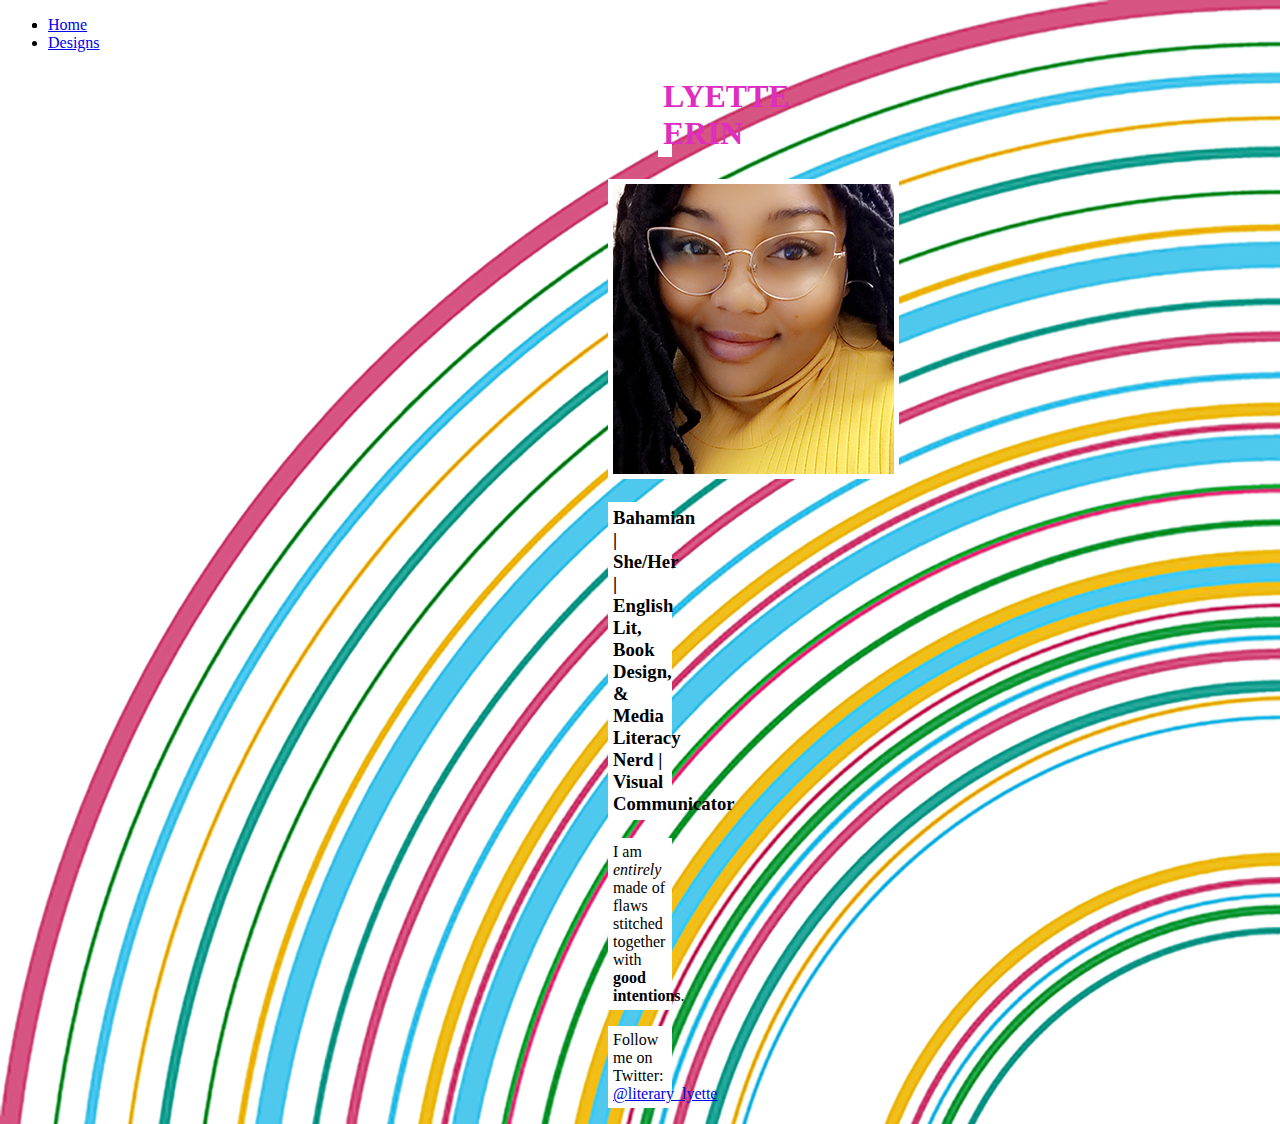
==== index.html @ ddc6c5cf "Update index.html" ====
<!DOCTYPE html>
<html>
<head>
	<link rel="stylesheet" href="style.css">
	<div class="navbar-fixed-top">
      <div class="container">
     
    <ul>
            <li style="float:left">
            <li> <a href="index.html">Home</a></li>
            <li> <a href="designs.html">Designs</a></li>
         </ul>
      </div>
</head>
<body>

	<h1>LYETTE ERIN</h1>
	<img src="yellow[thumbnail].jpg" alt="A beautiful brown skin woman smiling in a yellow turtleneck sweater.">
</div>
<h3>Bahamian | She/Her | English Lit, Book Design, & Media Literacy Nerd | Visual Communicator</h3>
<p>I am <i>entirely</i> made of flaws stitched together with <strong>good intentions</strong>.</p>
<p>Follow me on Twitter: <a href= "https://twitter.com/literary_lyette">@literary_lyette</a>
</body>
</html>
---- style.css ----
body{background-color:white;background-image:url("test_thumbnail.jpg")}
img{border:5px solid white;margin-left:600px; margin-right:600px}
h1{color:#DE2EBF;font-family:bodoni; background-color: white; border:5px solid white;margin-left:650px; margin-right:600px;}
h2{color:black;font-family:gill sans;background-color: white; border:5px solid white;margin-left:600px; margin-right:600px}
h3{color:black;font-family:gill sans; background-color: white; border:5px solid white;margin-left:600px; margin-right:600px}
p{color:black;font-family:gill sans;background-color: white; border:5px solid white;margin-left:600px; margin-right:600px}
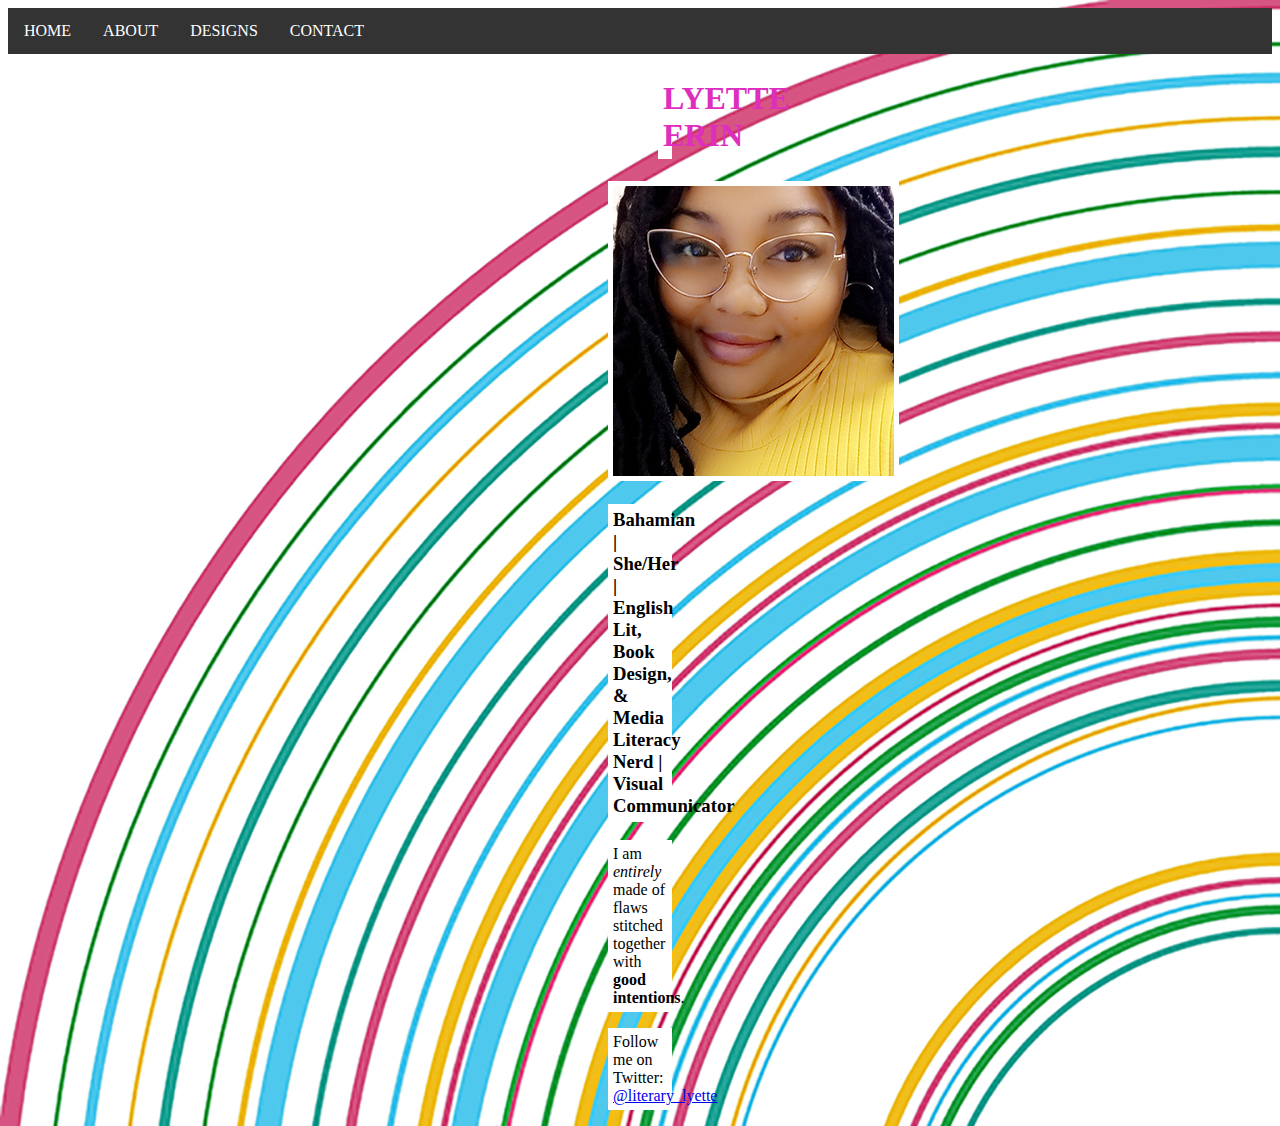
==== commit 06d88312: "Update index.html" ====
--- a/index.html
+++ b/index.html
@@ -2,13 +2,13 @@
 <html>
 <head>
 	<link rel="stylesheet" href="style.css">
-	<div class="navbar-fixed-top">
-      <div class="container">
-     
-    <ul>
+	<div class="navbar-fixed-top">  
+    	<ul>
             <li style="float:left">
-            <li> <a href="index.html">Home</a></li>
-            <li> <a href="designs.html">Designs</a></li>
+            <li> <a href="index.html">HOME</a></li>
+	    <li> <a href="about.html">ABOUT</a></li>
+            <li> <a href="designs.html">DESIGNS</a></li>
+	    <li> <a href="contact.html">CONTACT</a></li>
          </ul>
       </div>
 </head>
--- a/style.css
+++ b/style.css
@@ -4,3 +4,11 @@
 h2{color:black;font-family:gill sans;background-color: white; border:5px solid white;margin-left:600px; margin-right:600px}
 h3{color:black;font-family:gill sans; background-color: white; border:5px solid white;margin-left:600px; margin-right:600px}
 p{color:black;font-family:gill sans;background-color: white; border:5px solid white;margin-left:600px; margin-right:600px}
+/* Three columns side by side */
+.column {float:left;width:25%;padding:15px;}
+  .column {width:100%;}
+ul {list-style-type: none;margin: 0;padding: 0;overflow: hidden;background-color: #333;}
+li {float: left;}
+li a {display: block;color: white;text-align: center;padding: 14px 16px;text-decoration: none;}
+/* Change the link color to #111 (black) on hover */
+li a:hover {background-color: #111;}
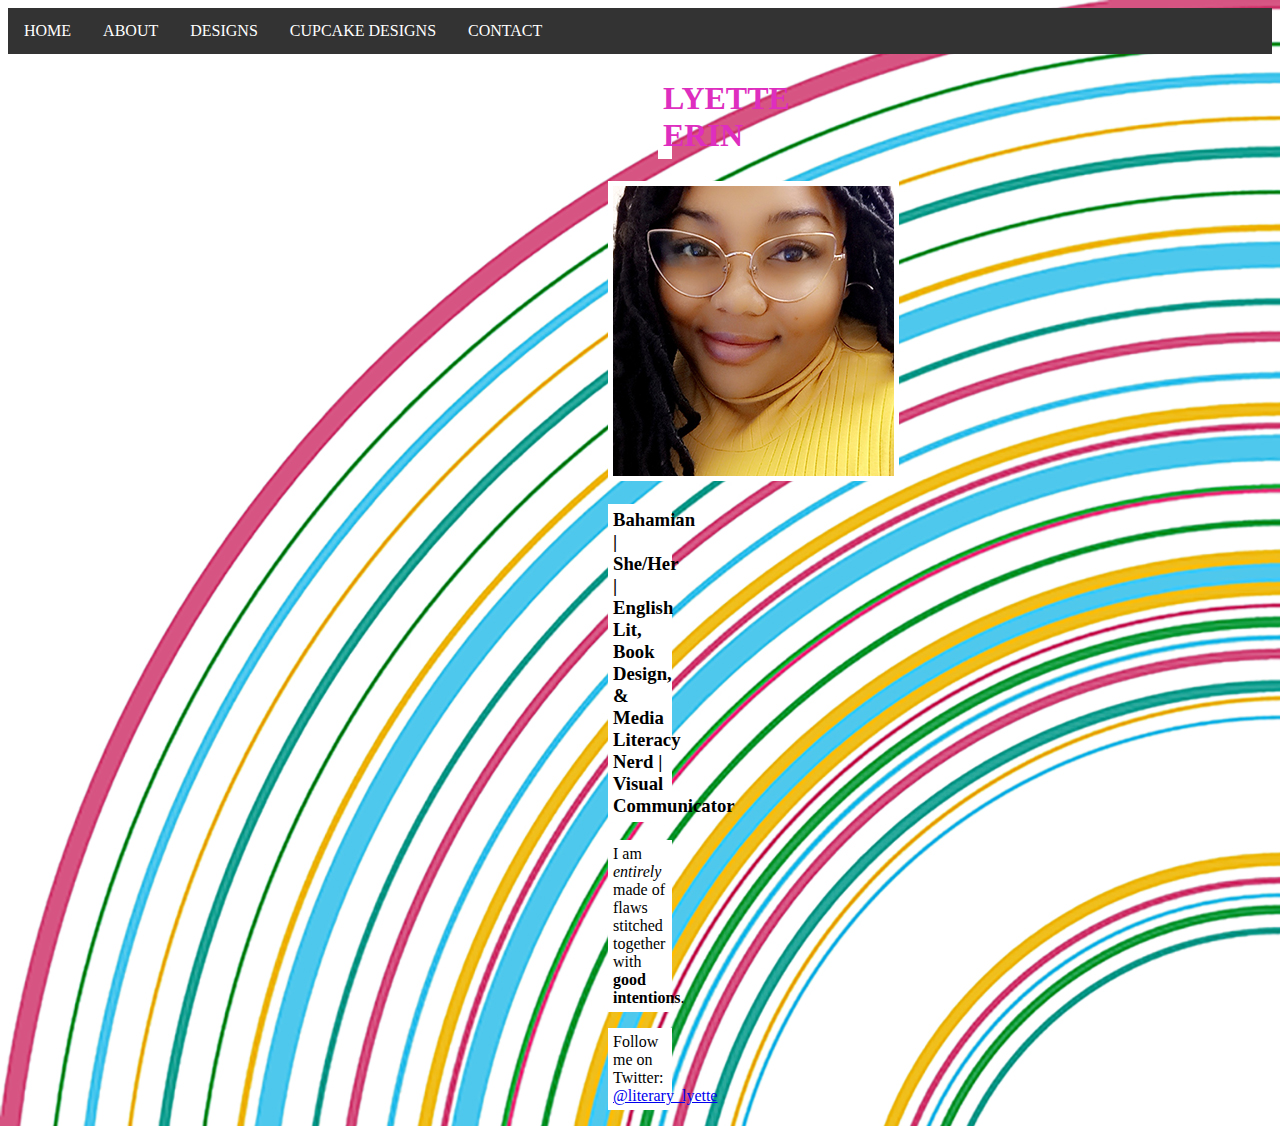
==== commit 9ac3e8cb: "Update index.html" ====
--- a/index.html
+++ b/index.html
@@ -8,6 +8,7 @@
             <li> <a href="index.html">HOME</a></li>
 	    <li> <a href="about.html">ABOUT</a></li>
             <li> <a href="designs.html">DESIGNS</a></li>
+	    <li> <a href="cupcake.html">CUPCAKE DESIGNS</a></li>
 	    <li> <a href="contact.html">CONTACT</a></li>
          </ul>
       </div>
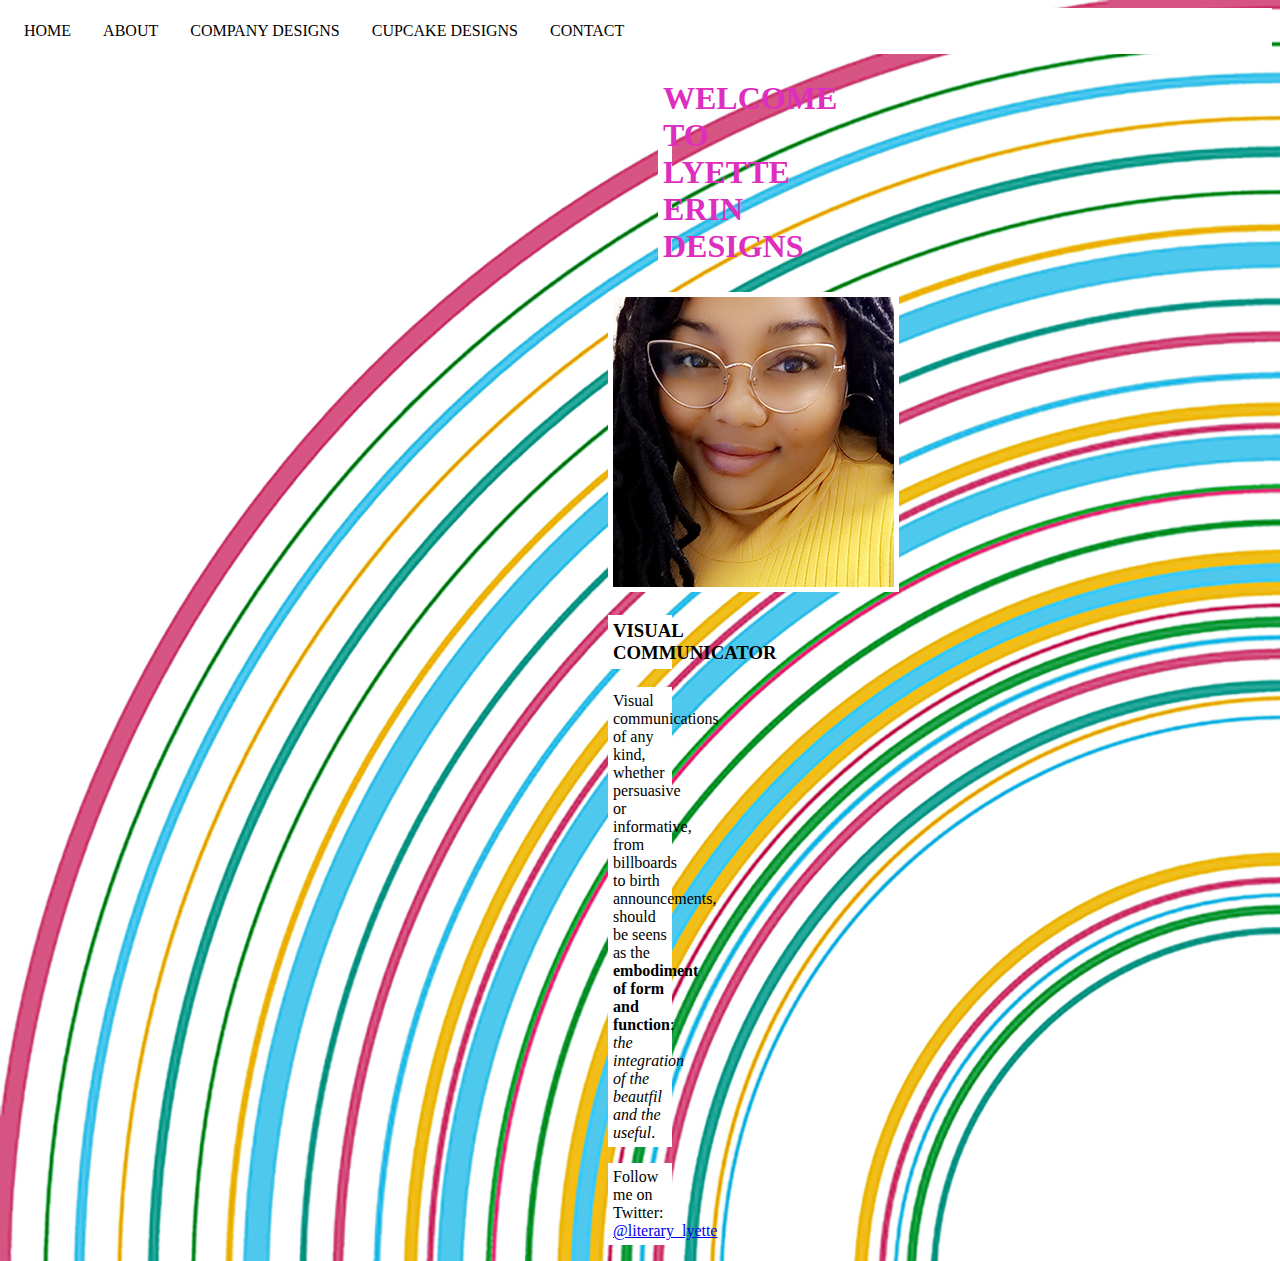
==== commit 1966c91a: "Update index.html" ====
--- a/index.html
+++ b/index.html
@@ -7,7 +7,7 @@
             <li style="float:left">
             <li> <a href="index.html">HOME</a></li>
 	    <li> <a href="about.html">ABOUT</a></li>
-            <li> <a href="designs.html">DESIGNS</a></li>
+            <li> <a href="designs.html">COMPANY DESIGNS</a></li>
 	    <li> <a href="cupcake.html">CUPCAKE DESIGNS</a></li>
 	    <li> <a href="contact.html">CONTACT</a></li>
          </ul>
@@ -15,11 +15,11 @@
 </head>
 <body>
 
-	<h1>LYETTE ERIN</h1>
+	<h1>WELCOME TO LYETTE ERIN DESIGNS</h1>
 	<img src="yellow[thumbnail].jpg" alt="A beautiful brown skin woman smiling in a yellow turtleneck sweater.">
 </div>
-<h3>Bahamian | She/Her | English Lit, Book Design, & Media Literacy Nerd | Visual Communicator</h3>
-<p>I am <i>entirely</i> made of flaws stitched together with <strong>good intentions</strong>.</p>
+<h3>VISUAL COMMUNICATOR</h3>
+<p>Visual communications of any kind, whether persuasive or informative, from billboards to birth announcements, should be seens as the <strong>embodiment of form and function</strong>: <i>the integration of the beautfil and the useful</i>.</p>
 <p>Follow me on Twitter: <a href= "https://twitter.com/literary_lyette">@literary_lyette</a>
 </body>
 </html>
--- a/style.css
+++ b/style.css
@@ -1,14 +1,15 @@
 body{background-color:white;background-image:url("test_thumbnail.jpg")}
 img{border:5px solid white;margin-left:600px; margin-right:600px}
 h1{color:#DE2EBF;font-family:bodoni; background-color: white; border:5px solid white;margin-left:650px; margin-right:600px;}
-h2{color:black;font-family:gill sans;background-color: white; border:5px solid white;margin-left:600px; margin-right:600px}
+h2{color:black;font-family:gill sans;background-color: white; border:5px solid white;margin-left:650px; margin-right:600px}
 h3{color:black;font-family:gill sans; background-color: white; border:5px solid white;margin-left:600px; margin-right:600px}
 p{color:black;font-family:gill sans;background-color: white; border:5px solid white;margin-left:600px; margin-right:600px}
 /* Three columns side by side */
 .column {float:left;width:25%;padding:15px;}
   .column {width:100%;}
-ul {list-style-type: none;margin: 0;padding: 0;overflow: hidden;background-color: #333;}
+ul {list-style-type: none;margin: 0;padding: 0;overflow: hidden;background-color: #FFFFFF;}
 li {float: left;}
-li a {display: block;color: white;text-align: center;padding: 14px 16px;text-decoration: none;}
-/* Change the link color to #111 (black) on hover */
-li a:hover {background-color: #111;}
+li a {display: block;color: black;text-align: center;padding: 14px 16px;text-decoration: none;}
+/* Change the link color to #F0BF40 on hover */
+li a:hover {background-color: #F0BF40;}
+.active {background-color: #F0BF40;}
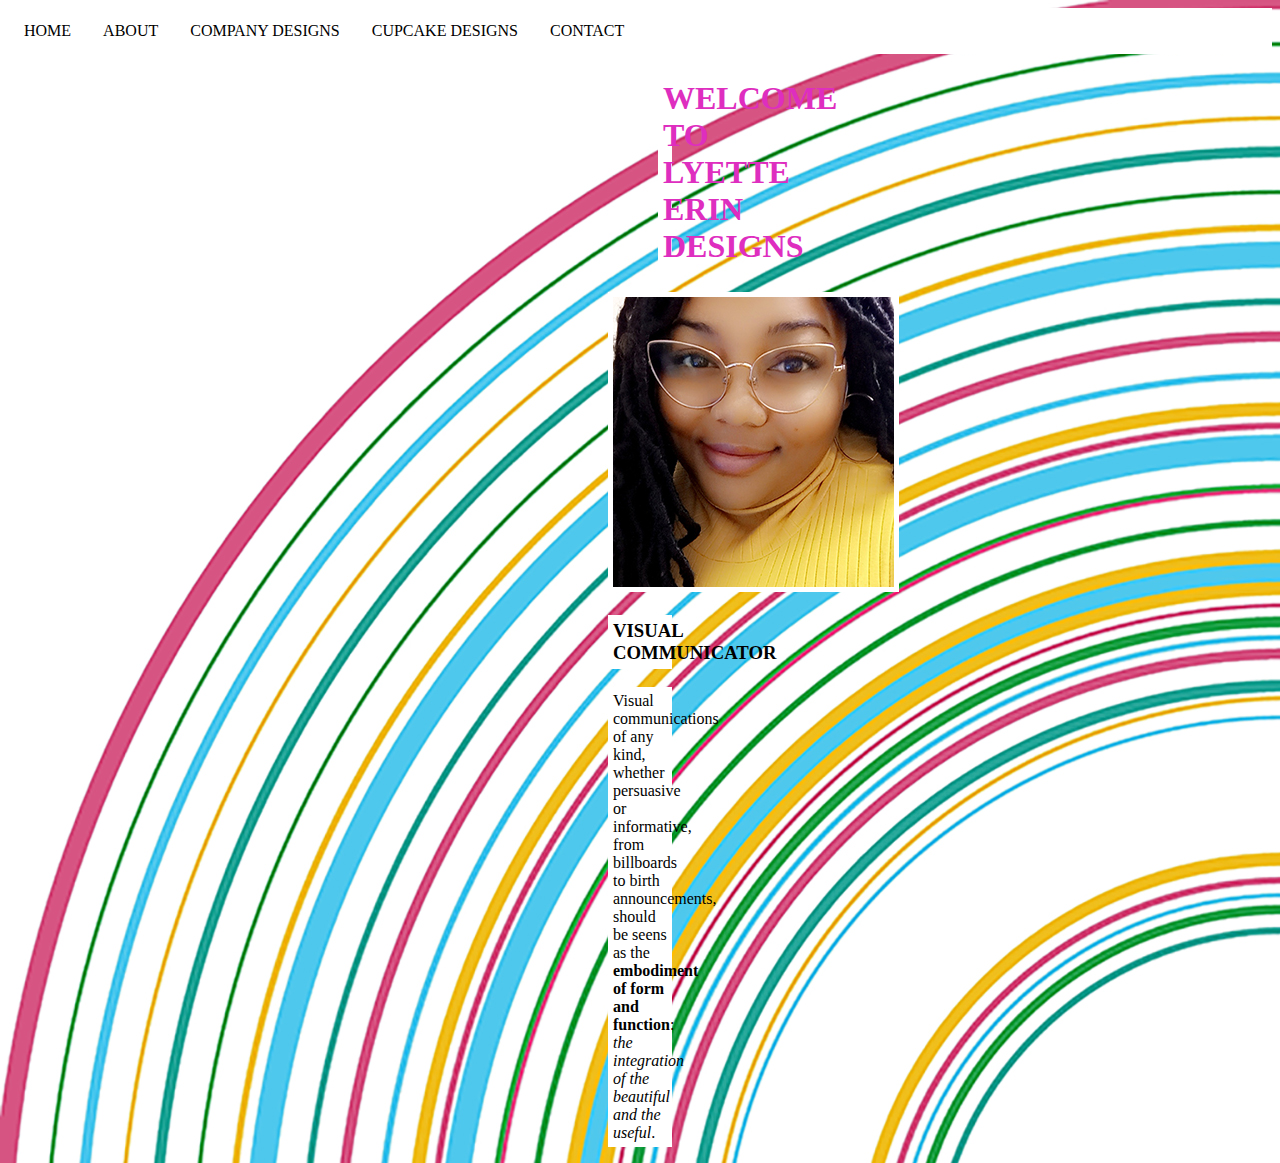
==== commit d43a4ad9: "Update index.html" ====
--- a/index.html
+++ b/index.html
@@ -19,7 +19,6 @@
 	<img src="yellow[thumbnail].jpg" alt="A beautiful brown skin woman smiling in a yellow turtleneck sweater.">
 </div>
 <h3>VISUAL COMMUNICATOR</h3>
-<p>Visual communications of any kind, whether persuasive or informative, from billboards to birth announcements, should be seens as the <strong>embodiment of form and function</strong>: <i>the integration of the beautfil and the useful</i>.</p>
-<p>Follow me on Twitter: <a href= "https://twitter.com/literary_lyette">@literary_lyette</a>
+<p>Visual communications of any kind, whether persuasive or informative, from billboards to birth announcements, should be seens as the <strong>embodiment of form and function</strong>: <i>the integration of the beautiful and the useful</i>.</p>
 </body>
 </html>
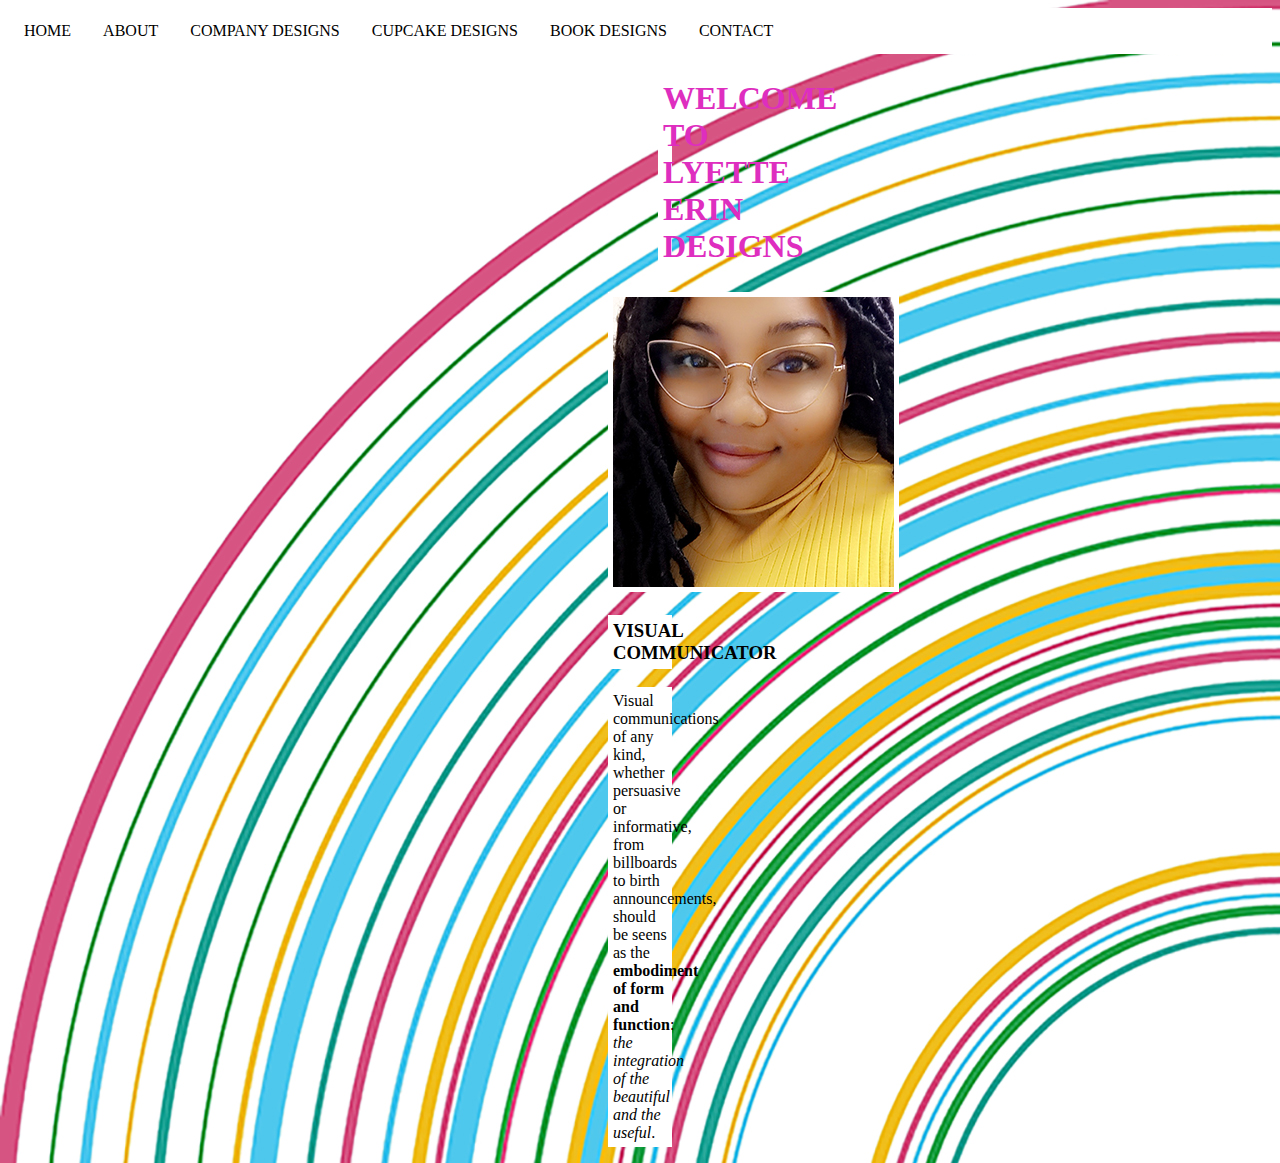
==== commit d978a331: "Update index.html" ====
--- a/index.html
+++ b/index.html
@@ -4,11 +4,12 @@
 	<link rel="stylesheet" href="style.css">
 	<div class="navbar-fixed-top">  
     	<ul>
-            <li style="float:left">
+            <li style="float:center">
             <li> <a href="index.html">HOME</a></li>
 	    <li> <a href="about.html">ABOUT</a></li>
             <li> <a href="designs.html">COMPANY DESIGNS</a></li>
 	    <li> <a href="cupcake.html">CUPCAKE DESIGNS</a></li>
+		<li> <a href="book.html">BOOK DESIGNS</a></li>
 	    <li> <a href="contact.html">CONTACT</a></li>
          </ul>
       </div>
--- a/style.css
+++ b/style.css
@@ -1,7 +1,7 @@
 body{background-color:white;background-image:url("test_thumbnail.jpg")}
 img{border:5px solid white;margin-left:600px; margin-right:600px}
 h1{color:#DE2EBF;font-family:bodoni; background-color: white; border:5px solid white;margin-left:650px; margin-right:600px;}
-h2{color:black;font-family:gill sans;background-color: white; border:5px solid white;margin-left:650px; margin-right:600px}
+h2{color:black;font-family:gill sans;background-color: white; border:5px solid white;margin-left:600px; margin-right:600px}
 h3{color:black;font-family:gill sans; background-color: white; border:5px solid white;margin-left:600px; margin-right:600px}
 p{color:black;font-family:gill sans;background-color: white; border:5px solid white;margin-left:600px; margin-right:600px}
 /* Three columns side by side */
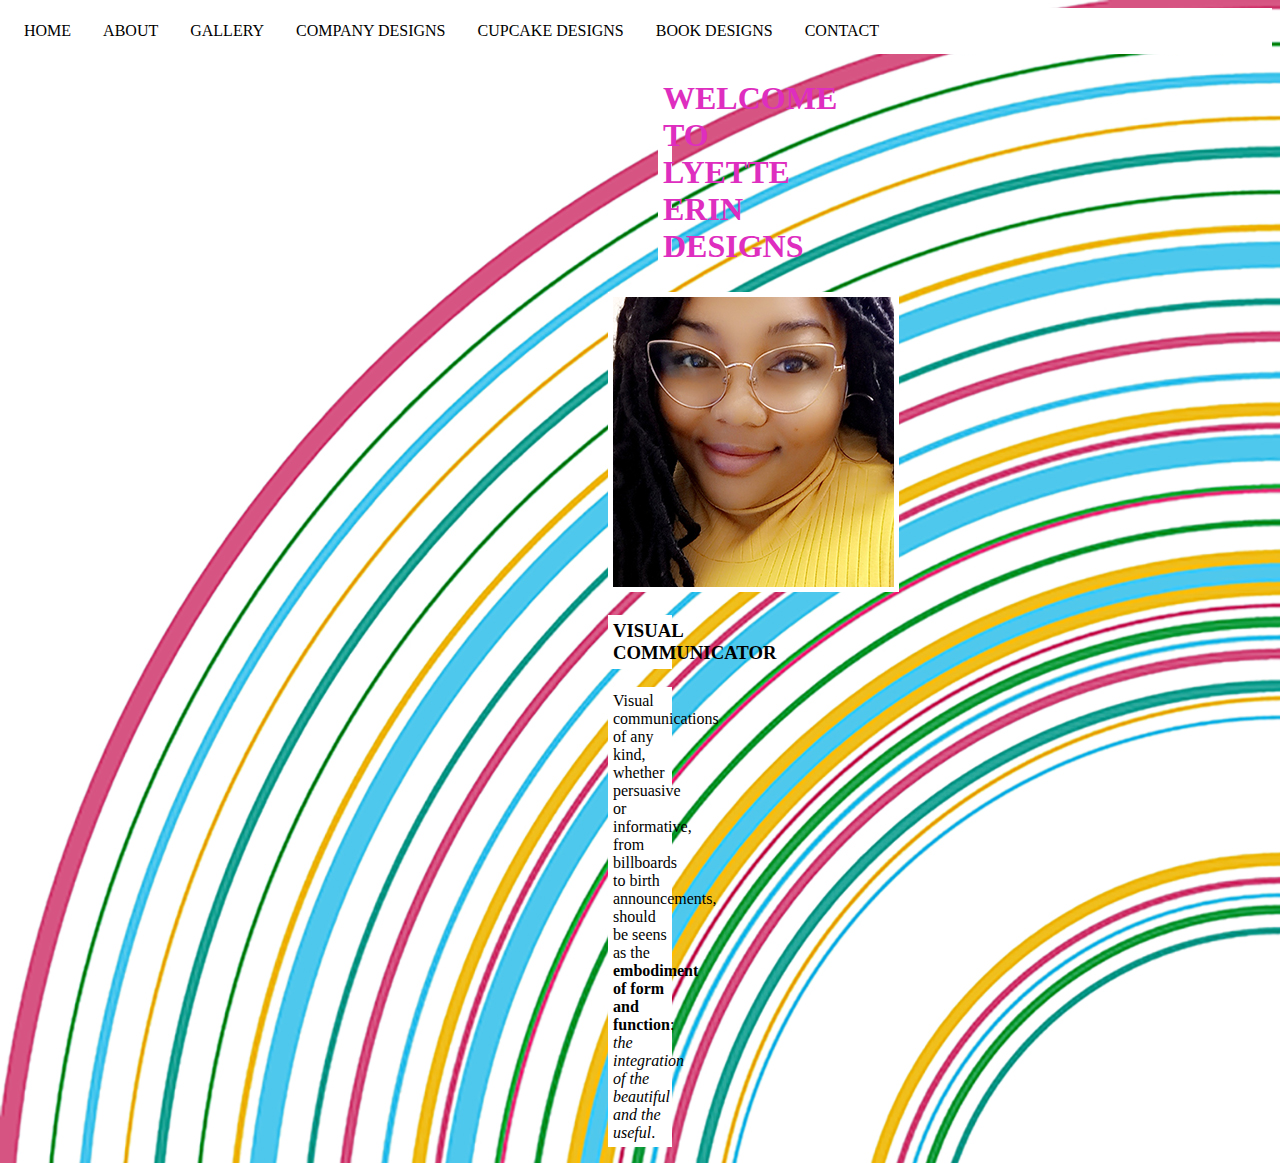
==== commit 2a2f1a85: "Update index.html" ====
--- a/index.html
+++ b/index.html
@@ -7,6 +7,7 @@
             <li style="float:center">
             <li> <a href="index.html">HOME</a></li>
 	    <li> <a href="about.html">ABOUT</a></li>
+	<li> <a href="bca.html">GALLERY</a></li>
             <li> <a href="designs.html">COMPANY DESIGNS</a></li>
 	    <li> <a href="cupcake.html">CUPCAKE DESIGNS</a></li>
 		<li> <a href="book.html">BOOK DESIGNS</a></li>
